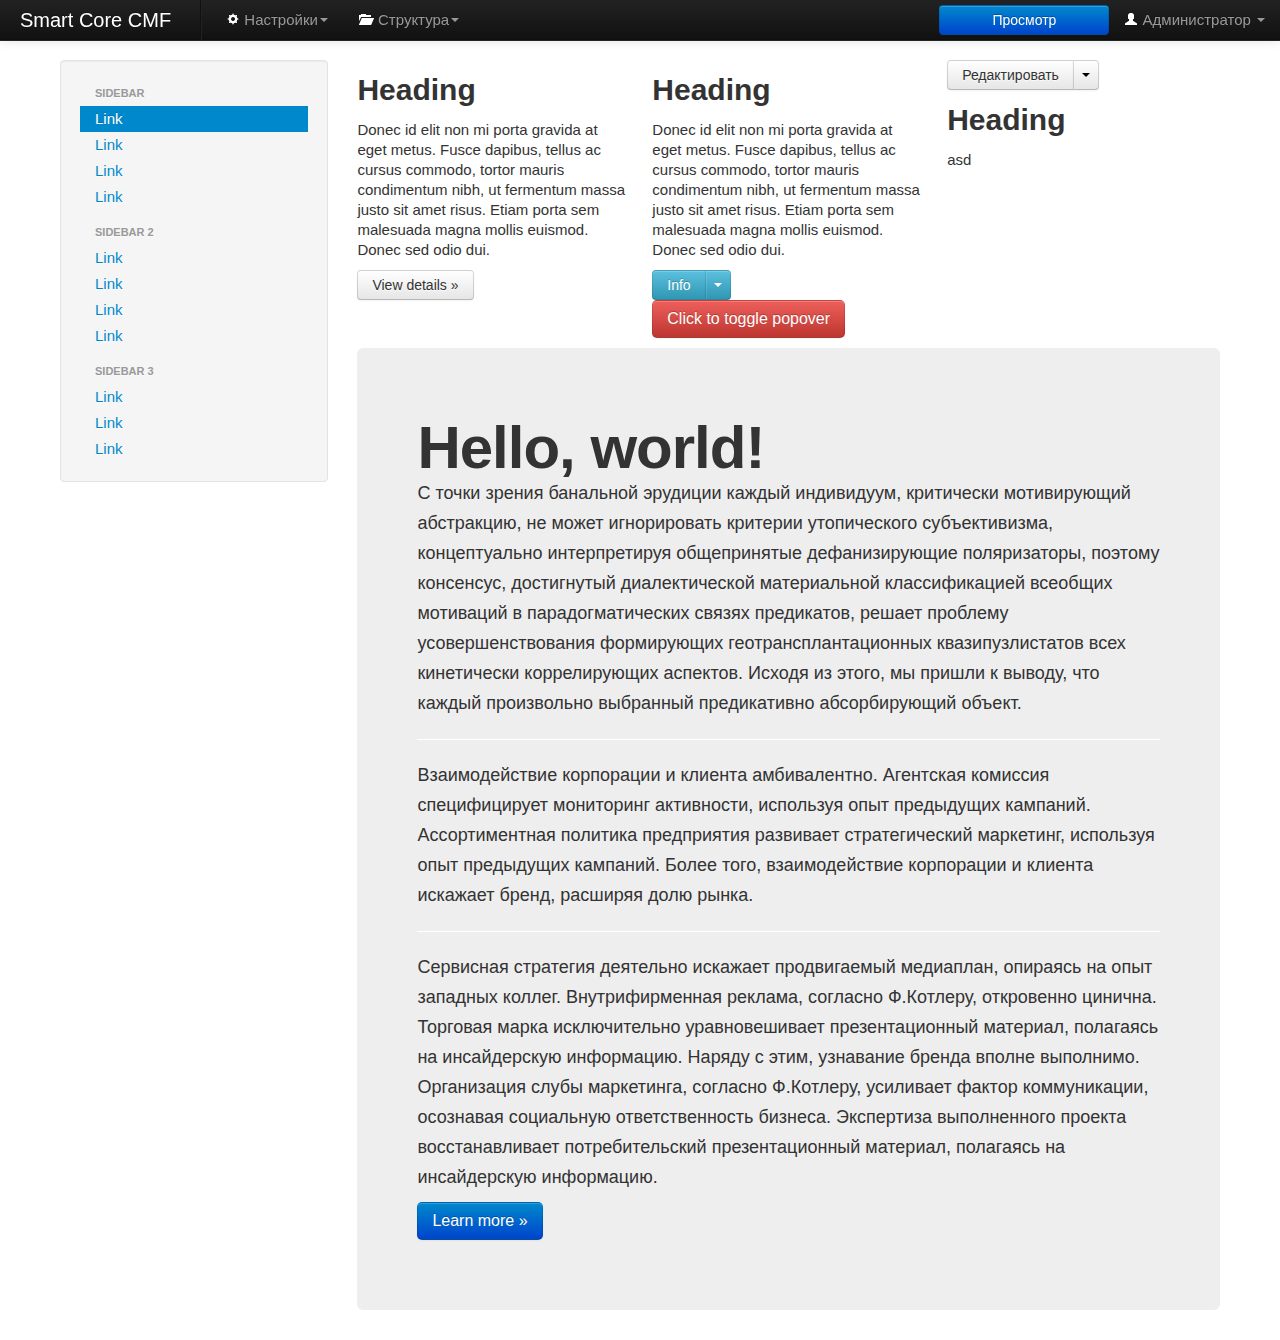
==== index.html @ 0788f6a8 "first commit" ====
<!DOCTYPE HTML>
<html lang="ru-RU">
<head>
    <meta charset="UTF-8">
    <title></title>
    <link rel="stylesheet" type="text/css" href="css/main.css" />
    <link rel="stylesheet" type="text/css" href="css/sc.overlay.css" />
    <link href="bootstrap/css/bootstrap.css" rel="stylesheet">
    <link href="css/cmf_frontend.css" rel="stylesheet">
    <!--<script src="http://yandex.st/jquery/1.8.2/jquery.js"></script>-->
    <script src="//ajax.googleapis.com/ajax/libs/jquery/1.9.1/jquery.min.js"></script>
    <script type="text/javascript" src="bootstrap/js/bootstrap.js"></script>
    <script type="text/javascript" src="js/sc.overlay-1.0.js"></script>
    <script type="text/javascript" src="js/main.js"></script>
    <script type="text/javascript" src="js/cmf_frontend.js"></script>

    <script type="text/javascript">
    /**
     * Страница с включенным режимом EIP (Edit In Place) отличается от обычной страницы только наличием тегов:
     * <div class ="cmf-frontadmin-node" id="__node_x">
     *     ...
     * </div>
     *
     * А также наличием данных в cmf_front_controls.node для этих блоков.
     *
     * Весь остальной код, должен быть вынесен во внешние файлы.
     */
    var cmf_front_controls = {
        // Тулбар должен конфигурироваться. Пока что можно сделать конфигурирование всех даных здесь, а дальше надо будет подумать,
        // как часть данных подкгружать через аякс.
        "toolbar": {
            "left": {
                "settings": {
                    "title": "Настройки",
                    "items": {
                        "users": {
                            "title": "Пользователи",
                            "uri": "#/admin/users",
                            "ico": "users"
                        },
                        "config": {
                            "title": "Конфигурация",
                            "uri": "#/admin/config/",
                            "ico": "off"
                        }
                    }
                }
            },
            "right": {
                "eip-toggle": ["Просмотр", "Редактирование"],
                "user": {
                    "title": "Админстратор",
                    "items": {
                        "profile": {
                            "title": "Мой профиль",
                            "uri": "#/user/profile/",
                            "ico": "user"
                        },
                        "diviver1": "diviver",
                        "logout": {
                            "title": "Выход",
                            "uri": "#/user/logout/",
                            "ico": "off"
                        }
                    }
                }
            }
        },

        // фронт контролсы для нод.
        "node": {
            /**
             * По ID ноды, срипт должен будет найти все блоки с классом "cmf-frontadmin-node" у которых есть атрибут id вида "__node_{id}"
             * и создать ПЛАВАЮЩИЙ блок поверх страницы, с кнопками следующей структуры:
             */
            '3': {
                "edit": {
                    "title": "Редактировать",
                    "descr": "Редактировать текстовый блок",
                    "uri": "#/admin/node/3/edit/",
                    "ico": "edit",
                    "default": true // Это действие будет вынесено в кнопку.
                },
                "cmf-node-properties": {
                    "title": "Свойства ноды",
                    "uri": "#/admin/structure/node/3/",
                    "ico": "node_props"
                }
            }
        }
    };
    </script>
</head>
<body>
    <!-- @todo Тулбар должен отсуствовать в вёрстке, а рендериться исключительно внешним скриптом -->
    <div class="navbar navbar-inverse navbar-fixed-top">
    <div class="navbar-inner">
        <div class="">
            <a class="btn btn-navbar" data-toggle="collapse" data-target=".nav-collapse">
                <span class="icon-bar"></span>
                <span class="icon-bar"></span>
                <span class="icon-bar"></span>
            </a>
            <a class="brand" href="#">Smart Core CMF</a>
            <div class="nav-collapse collapse">
                <ul class="nav">
                    <li class="divider-vertical"></li>
                    <li class="dropdown">
                        <a href="#" role="button" class="dropdown-toggle" data-toggle="dropdown"><i class="icon-cog icon-white"></i> Настройки<b class="caret"></b></a>
                        <ul class="dropdown-menu" role="menu">
                            <!-- @todo сейчас при клике на пункте "Пользователи" меню не изчезает, а остаётся поверх оверлея.  -->
                            <li><a tabindex="-1" href="#" class="popup-trigger"><i class="icon-user"></i> Пользователи</a></li>
                            <li><a tabindex="-1" href="#"><i class="icon-cog"></i> Глобальная конфигурация</a></li>
                            <li><a tabindex="-1" href="#"><i class="icon-info-sign"></i> Информация о системе</a></li>
                            <li><a tabindex="-1" href="#"><i class="icon-briefcase"></i> Блоки</a></li>
                            <li><a tabindex="-1" href="#"><i class="icon-book"></i> Модули</a></li>
                            <li><a tabindex="-1" href="#"><i class="icon-home"></i> Сайт</a></li>
                        </ul>
                    </li>
                    <li class="dropdown">
                        <a href="#" role="button" class="dropdown-toggle" data-toggle="dropdown"><i class="icon-folder-open icon-white"></i> Структура<b class="caret"></b></a>
                        <ul class="dropdown-menu" role="menu" >
                            <li><a tabindex="-1" href="#"><i class="icon-plus"></i> Добавить папку </a></li>
                            <li><a tabindex="-1" href="#"><i class="icon-pencil"></i> Редактировать папку </a></li>
                            <li><a tabindex="-1" href="#"><i class="icon-book"></i> Вся структура </a></li>
                            <li class="divider"></li>
                            <li><a tabindex="-1" href="#"><i class="icon-plus"></i> Добавить модуль </a></li>
                            <li><a tabindex="-1" href="#"><i class="icon-book"></i> Все модули </a></li>
                        </ul>
                    </li>
                </ul>


                <div class="pull-right">
                    <button type="button" class="btn btn-primary span2" data-toggle="button" class-toggle="btn-danger">Просмотр</button>
                    <ul class="nav pull-right">
                        <li class="dropdown"><a href="#" class="dropdown-toggle" data-toggle="dropdown"><i class="icon-user icon-white"></i> Администратор <b class="caret"></b></a>
                        <ul class="dropdown-menu">
                            <li><a href="#/user/preferences"><i class="icon-cog"></i> Мой профиль</a></li>
                            <li><a href="#/help/support"><i class="icon-question-sign"></i> Справка</a></li>
                            <li class="divider"></li>
                            <li><a href="#/auth/logout"><i class="icon-off"></i> Выход</a></li>
                        </ul></li>
                    </ul>
                </div>
            </div>
        </div>
    </div>
    </div>

    <!-- конец меню -->
    <div class="container-fluid" >
      <div class="row-fluid">
        <div class="span3">
          <div class="node well sidebar-nav">
            <ul class="nav nav-list">
              <li class="nav-header">Sidebar</li>
              <li class="active"><a href="#">Link</a></li>
              <li><a href="#">Link</a></li>
              <li><a href="#">Link</a></li>
              <li><a href="#">Link</a></li>
              <li class="nav-header">Sidebar 2</li>
              <li><a href="#">Link</a></li>
              <li><a href="#">Link</a></li>
              <li><a href="#">Link</a></li>
              <li><a href="#">Link</a></li>
              <li class="nav-header">Sidebar 3</li>
              <li><a href="#">Link</a></li>
              <li><a href="#">Link</a></li>
              <li><a href="#">Link</a></li>
            </ul>
          </div><!--/.well -->
        </div><!--/span-->
        <div class="span9">

        <!--
        <div class="row-fluid">
            <div class="span4 node">
                <h2>Heading</h2>
                <p>Donec id elit non mi porta gravida at eget metus. Fusce dapibus, tellus ac cursus commodo, tortor mauris condimentum nibh, ut fermentum massa justo sit amet risus. Etiam porta sem malesuada magna mollis euismod. Donec sed odio dui. </p>
                <p><a class="btn" href="#">View details »</a></p>
            </div>
            <div class="span4 node">
                <h2>Heading</h2>
                <p>Donec id elit non mi porta gravida at eget metus. Fusce dapibus, tellus ac cursus commodo, tortor mauris condimentum nibh, ut fermentum massa justo sit amet risus. Etiam porta sem malesuada magna mollis euismod. Donec sed odio dui. </p>
                <p><a class="btn" href="#">View details »</a></p>
            </div>
            <div class="span4 node">
                <h2>Heading</h2>
                <p>Donec id elit non mi porta gravida at eget metus. Fusce dapibus, tellus ac cursus commodo, tortor mauris condimentum nibh, ut fermentum massa justo sit amet risus. Etiam porta sem malesuada magna mollis euismod. Donec sed odio dui. </p>
                <p><a class="btn" href="#">View details »</a></p>
            </div>
        </div>-->

          <div class="row-fluid">
            <div class="span4 node">
                <div class="cmf-frontadmin-node" id="__node_1">
                  <h2>Heading</h2>
                  <p>Donec id elit non mi porta gravida at eget metus. Fusce dapibus, tellus ac cursus commodo, tortor mauris condimentum nibh, ut fermentum massa justo sit amet risus. Etiam porta sem malesuada magna mollis euismod. Donec sed odio dui. </p>
                  <p><a class="btn" href="#">View details »</a></p>
                </div>
            </div><!--/span-->
            <div class="span4 node">
                <div class="cmf-frontadmin-node" id="__node_2">
                      <h2>Heading</h2>
                      <p>Donec id elit non mi porta gravida at eget metus. Fusce dapibus, tellus ac cursus commodo, tortor mauris condimentum nibh, ut fermentum massa justo sit amet risus. Etiam porta sem malesuada magna mollis euismod. Donec sed odio dui. </p>

                    <div class="btn-group">
                        <button class="btn btn-info">Info</button>
                        <button class="btn btn-info dropdown-toggle" data-toggle="dropdown"><span class="caret"></span></button>
                        <ul class="dropdown-menu">
                          <li><a href="#">Action</a></li>
                          <li><a href="#">Another action</a></li>
                          <li><a href="#">Something else here</a></li>
                          <li class="divider"></li>
                          <li><a href="#">Separated link</a></li>
                        </ul>
                    </div>

                    <p><a data-original-title="A Title" data-placement="top" href="#" id="pop1" class="btn btn-large btn-danger" rel="popover" data-content="And here's some amazing content. It's very engaging. right?">Click to toggle popover</a></p>
                </div>
            </div><!--/span-->

              <div class="span4 node">
                <div class="cmf-frontadmin-node" id="__node_3">
                    <div class="btn-group">
                        <!--<a class="btn" href="#"><i class="icon-plus"></i></a>-->
                        <button class="btn popup-trigger" title="Редактировать текстовый блок" >Редактировать</button>
                        <button class="btn dropdown-toggle" data-toggle="dropdown"><span class="caret"></span></button>
                        <ul class="dropdown-menu">
                            <li><a href="#" title="Редактировать текстовый блок" class="popup-trigger"><strong>Редактировать</strong></a></li>
                            <li class="divider"></li>
                            <li><a href="#" class="popup-trigger">Свойства ноды</a></li>
                        </ul>
                    </div>
                    <h2>Heading</h2>
                    <p>asd</p>
                </div>
            </div><!--/span-->
          </div><!--/row-->

            <div class="hero-unit node">
                <div class="cmf-frontadmin-node" id="__node_4">
                <h1>Hello, world!</h1>
                <p>С точки зрения банальной эрудиции каждый индивидуум, критически мотивирующий абстракцию, не может игнорировать критерии утопического субъективизма, концептуально интерпретируя общепринятые дефанизирующие поляризаторы, поэтому консенсус, достигнутый диалектической материальной классификацией всеобщих мотиваций в парадогматических связях предикатов, решает проблему усовершенствования формирующих геотрансплантационных квазипузлистатов всех кинетически коррелирующих аспектов. Исходя из этого, мы пришли к выводу, что каждый произвольно выбранный предикативно абсорбирующий объект.</p>
                <hr />
                <p>Взаимодействие корпорации и клиента амбивалентно. Агентская комиссия специфицирует мониторинг активности, используя опыт предыдущих кампаний. Ассортиментная политика предприятия развивает стратегический маркетинг, используя опыт предыдущих кампаний. Более того, взаимодействие корпорации и клиента искажает бренд, расширяя долю рынка.</p>
                <hr />
                <p>Сервисная стратегия деятельно искажает продвигаемый медиаплан, опираясь на опыт западных коллег. Внутрифирменная реклама, согласно Ф.Котлеру, откровенно цинична. Торговая марка исключительно уравновешивает презентационный материал, полагаясь на инсайдерскую информацию. Наряду с этим, узнавание бренда вполне выполнимо. Организация слубы маркетинга, согласно Ф.Котлеру, усиливает фактор коммуникации, осознавая социальную ответственность бизнеса. Экспертиза выполненного проекта восстанавливает потребительский презентационный материал, полагаясь на инсайдерскую информацию.</p>
                <p><a class="btn btn-primary btn-large popup-trigger">Learn more »</a></p>
                </div>
            </div>

        </div><!--/span-->

      </div><!--/row-->

        <footer>
        </footer>
    </div>


    <!-- @todo сделать загрузку контента в оверлей через аякс из overlay_content.html -->

    <div id="popup-content" class="Content ContentBlue Hidden">

        <p>Lorem ipsum dolor sit amet, consectetur adipiscing elit. Cras semper, enim placerat condimentum lobortis, lorem orci vulputate magna, a lobortis odio nulla sed nisl. Curabitur tincidunt, lorem et vestibulum viverra, dolor lorem suscipit quam, sed ultrices ligula enim ut leo. Phasellus pretium urna sed ligula vulputate a venenatis lorem vestibulum. Proin eget lacus vitae est tincidunt mollis eu ac ligula. Suspendisse potenti. Curabitur sed vulputate enim. In hac habitasse platea dictumst. Integer nisi dolor, cursus vel aliquam eu, hendrerit vitae nulla. Praesent varius, dolor ut mattis consequat, nibh nisl commodo purus, et sollicitudin turpis nibh eget urna. Cras dapibus fermentum eros, id ornare purus venenatis non. Vestibulum ac nulla sapien, in hendrerit velit. Proin congue blandit mi id lacinia. Integer vitae nulla enim, non mollis lacus. Vivamus diam turpis, viverra mattis convallis eu, blandit eget sapien. In id libero lorem, nec feugiat enim. Nulla accumsan viverra arcu eget mattis.</p>

        <img src="i/apples.001.jpg" class="ImageLeft" />

        <p>Nulla id placerat odio. Morbi auctor, turpis eu euismod ultrices, nibh lorem convallis mauris, ac vestibulum dolor leo nec velit. Ut vitae nisl id nulla facilisis congue. Nunc tortor justo, tincidunt sit amet facilisis sed, ornare et leo. Donec id dui id erat egestas aliquet eu nec turpis. In feugiat faucibus condimentum. Maecenas luctus auctor ipsum, quis mattis eros pulvinar aliquet. Nam ut urna sed nisi porttitor egestas. Cras sollicitudin diam et enim pharetra suscipit a non nulla. Mauris et sapien at elit facilisis tempus. Proin vel metus vitae felis mollis pretium. Aenean pellentesque tincidunt auctor. Nam tristique, mi non consectetur dapibus, quam eros tincidunt felis, a rutrum ante libero ac est.</p>
        <p>Nulla lectus turpis, consectetur sit amet convallis et, lobortis eget nisl. Fusce pharetra posuere quam, non facilisis eros tristique tincidunt. Morbi dapibus auctor rutrum. Donec interdum quam et augue eleifend ut rutrum urna aliquam. Cras dapibus pulvinar leo vitae suscipit. Nullam aliquam semper felis a facilisis. In dui arcu, pulvinar quis vestibulum sit amet, tempus quis arcu. Nulla sed mi a tortor malesuada vehicula. Curabitur sit amet elementum est. Vestibulum ante ipsum primis in faucibus orci luctus et ultrices posuere cubilia Curae; Vestibulum ante ipsum primis in faucibus orci luctus et ultrices posuere cubilia Curae; Morbi eget rhoncus lacus. Vivamus ligula purus, euismod eu dignissim id, dapibus at nisl.</p>
        <p>Nam eget risus at ante imperdiet mollis eu non enim. Morbi eros est, tristique a iaculis vel, sagittis eget velit. Nulla odio sem, tempor scelerisque luctus ac, cursus iaculis orci. Aenean nec massa lorem. Curabitur arcu est, accumsan in sagittis vel, dapibus porttitor augue. Morbi at magna ante. Praesent lacinia condimentum tortor vitae euismod. Morbi porta convallis ligula, non pharetra risus varius non. Etiam nulla nisi, blandit vel interdum vitae, tempor vitae eros. Donec eros odio, porta in pharetra non, mattis et sem. Nullam porta ipsum nec nibh vulputate consequat. Quisque nec odio tellus. Morbi id sem mollis magna condimentum volutpat. Sed luctus, nisi at pharetra interdum, justo nunc sollicitudin sapien, id facilisis massa dolor sed nunc.</p>

        <img src="i/apples.002.jpg" class="ImageRight" />

        <p>Suspendisse non turpis eu nibh tempor rhoncus. Etiam eu erat sed magna laoreet varius pretium ac tortor. Aliquam odio nisi, dignissim id cursus in, semper ut sapien. Phasellus bibendum blandit nulla in consequat. Nam semper tortor et arcu pulvinar non aliquam metus varius. Etiam volutpat, lectus id aliquet eleifend, urna urna adipiscing nulla, quis dapibus urna velit eu enim. Praesent leo felis, vestibulum eu tempus eu, sodales ac nisi. Quisque sit amet turpis tortor, at viverra eros. Phasellus pulvinar metus nec orci tempus rhoncus cursus ligula lobortis. Fusce vestibulum ipsum nec lorem vulputate vitae tincidunt velit semper.</p>
        <p>Vivamus pharetra nunc dignissim lacus posuere congue. Praesent ornare ligula quis nulla luctus vel rhoncus turpis pulvinar. Donec congue luctus venenatis. Pellentesque porttitor ipsum at elit pharetra vel dictum eros hendrerit. Quisque quis erat vitae nunc pellentesque facilisis. Pellentesque rutrum pharetra ipsum sed consequat. Donec fermentum mauris et sapien tristique malesuada. Ut ac tellus ac justo eleifend pharetra. Sed velit nunc, adipiscing ut tincidunt sit amet, ullamcorper ut urna. Cras pellentesque tristique leo, sed tincidunt lectus rhoncus ac. Phasellus vehicula sodales sem, vel accumsan tellus consequat sed. Morbi id leo massa, vitae mollis eros. Etiam elementum blandit sapien sit amet congue. Nullam facilisis tincidunt est, quis dictum velit iaculis id. Phasellus non eros vitae nunc varius euismod in at erat. Vestibulum ante ipsum primis in faucibus orci luctus et ultrices posuere cubilia Curae;</p>

        <img src="i/apples.003.jpg" class="ImageLeft" />

        <p>Pellentesque ante ante, tincidunt eget vehicula ut, venenatis quis nulla. Maecenas faucibus, libero non tincidunt ullamcorper, nisi tellus tincidunt lorem, id lacinia augue metus pellentesque lacus. Nulla facilisis venenatis lacus id tempus. Vivamus ac elit lectus. Integer non lectus vitae elit mattis cursus ac nec magna. Donec laoreet lectus et augue varius a sodales arcu gravida. Pellentesque habitant morbi tristique senectus et netus et malesuada fames ac turpis egestas. Morbi orci lectus, tempus id ullamcorper vitae, tincidunt placerat arcu. Nulla malesuada, velit sit amet facilisis adipiscing, velit enim mattis arcu, vel dictum nunc orci et tortor. Maecenas porttitor odio et orci vulputate fermentum. Maecenas scelerisque mauris et sem suscipit nec vestibulum urna tempus. In vel tellus enim, vel tempus dolor.</p>
        <p>In euismod placerat turpis, a fringilla arcu aliquam in. Praesent egestas, velit non ultrices vulputate, orci erat gravida tellus, convallis egestas neque lorem a justo. Donec convallis ligula a nibh tristique nec porttitor massa consectetur. Fusce sed neque posuere ligula pulvinar sollicitudin. Nunc sed odio massa, eu feugiat orci. Praesent quis enim et felis commodo posuere quis a mi. Nullam pulvinar imperdiet risus sed pellentesque. In scelerisque suscipit iaculis. Fusce dui risus, fringilla vitae dignissim in, sollicitudin sit amet tellus. Ut dictum sapien id dui dignissim luctus. Lorem ipsum dolor sit amet, consectetur adipiscing elit. Aenean cursus, magna quis luctus laoreet, nunc arcu pretium nisl, vitae semper orci elit nec neque. Cum sociis natoque penatibus et magnis dis parturient montes, nascetur ridiculus mus. Pellentesque tortor purus, dictum in iaculis eget, facilisis sit amet erat. Sed elit felis, pharetra a cursus quis, faucibus eget erat. In lacus orci, eleifend ut congue at, luctus ullamcorper lectus.</p>
        <p>Ut id est eget ante iaculis faucibus. Aliquam vitae tempus velit. Lorem ipsum dolor sit amet, consectetur adipiscing elit. Mauris eu neque justo, ac faucibus enim. Etiam ante metus, rhoncus nec vulputate nec, pretium feugiat diam. Sed condimentum hendrerit lacus quis euismod. Maecenas ac dolor augue. Nam laoreet blandit velit tristique mollis. Donec congue justo vel neque pretium ac consectetur nunc cursus. Quisque pretium, ligula at posuere facilisis, diam leo volutpat metus, nec fringilla odio elit quis leo. Aliquam erat volutpat. Sed eu felis non mi malesuada tempus. Lorem ipsum dolor sit amet, consectetur adipiscing elit. Nullam vehicula mollis nisi et congue. Nam auctor nibh sit amet risus cursus non ultricies sapien feugiat. Morbi condimentum arcu sed augue porta sit amet varius metus ornare.</p>

        <img src="i/apples.004.jpg" class="ImageRight" />

        <p>Sed vel congue massa. Ut odio mauris, gravida sit amet dignissim rhoncus, faucibus at tellus. Phasellus fringilla consequat lorem non vulputate. Donec justo dui, adipiscing id lobortis ac, iaculis feugiat erat. Suspendisse commodo gravida lectus vel pretium. Donec dictum tristique risus eu tempus. Aliquam ultricies lorem id urna iaculis a elementum ante commodo. Pellentesque habitant morbi tristique senectus et netus et malesuada fames ac turpis egestas. Sed at consectetur enim. Nunc diam erat, aliquam quis vulputate non, ullamcorper et erat.</p>
        <p>Suspendisse vehicula ipsum et velit suscipit nec rhoncus nunc sagittis. Proin rutrum imperdiet commodo. Suspendisse et neque tortor. Pellentesque at nibh turpis. Phasellus dapibus scelerisque congue. Cras feugiat nibh mi. Aenean a magna neque, non dictum orci. Suspendisse nulla sapien, luctus nec dapibus eget, gravida in magna. Curabitur imperdiet, felis vel eleifend rutrum, ipsum felis porttitor risus, sit amet facilisis nunc nisi et diam.</p>

    </div>

</body>
</html>
---- css/main.css ----
* {
	font-size: 15px;
	font-family: arial, sans-serif;
	margin: 0;
	padding: 0;
}

.Hidden {
	display: none;
}

.Content {
	text-align: justify;
	width: 900px;
	border-right: 10px solid #eee;
	padding: 10px 15px 10px 10px;
}

.Content p {
	margin: 10px 0;
	color: #333;
}

.ContentBlue {
	border-right-color: #ccf;
}

.ContentBlue p {
	color: #005;
}

.ContentBlue img {
	border: 5px solid #ddf;
}

.ImageLeft {
	float: left;
	margin: 10px 10px 10px 0;
}

.ImageRight {
	float: right;
	margin: 10px 0 10px 10px;
}
---- css/sc.overlay.css ----
#sc-overlay {
	width: 100%;
	height: 100%;
	position: fixed;
	z-index: 1001;
	left: 0;
	top: 0;
	overflow: auto;
}

#sc-overlay-screen {
	background-color: #000;
	width: 100%;
	height: 100%;
	position: fixed;
	z-index: 1000;
	opacity: 0.6;
	left: 0;
	top: 0;
}

#sc-overlay-window {
	position: relative;
	z-index: 1002;
	background-color: #fff;
	padding: 10px;
	margin: 80px auto 100px auto;
	width: 950px;
    -webkit-border-radius: 8px;
    -moz-border-radius: 8px;
    border-radius: 8px;
}

.BodyOverlayed {
	position: relative;
	overflow: hidden;
}
---- css/cmf_frontend.css ----
body {
    /* @todo отступ сверху нужен для размещения тулбара, НО при узком окне (мобильная версия), тулбар тоже отступает сверху :( надо как-то починить ;) */
    padding-top: 60px;
    margin: 0px auto;
    max-width: 1200px;
}

.cmf-frontadmin-node {
}

.cmf-frontadmin-node:hover {
    outline: 1px dashed red;
}
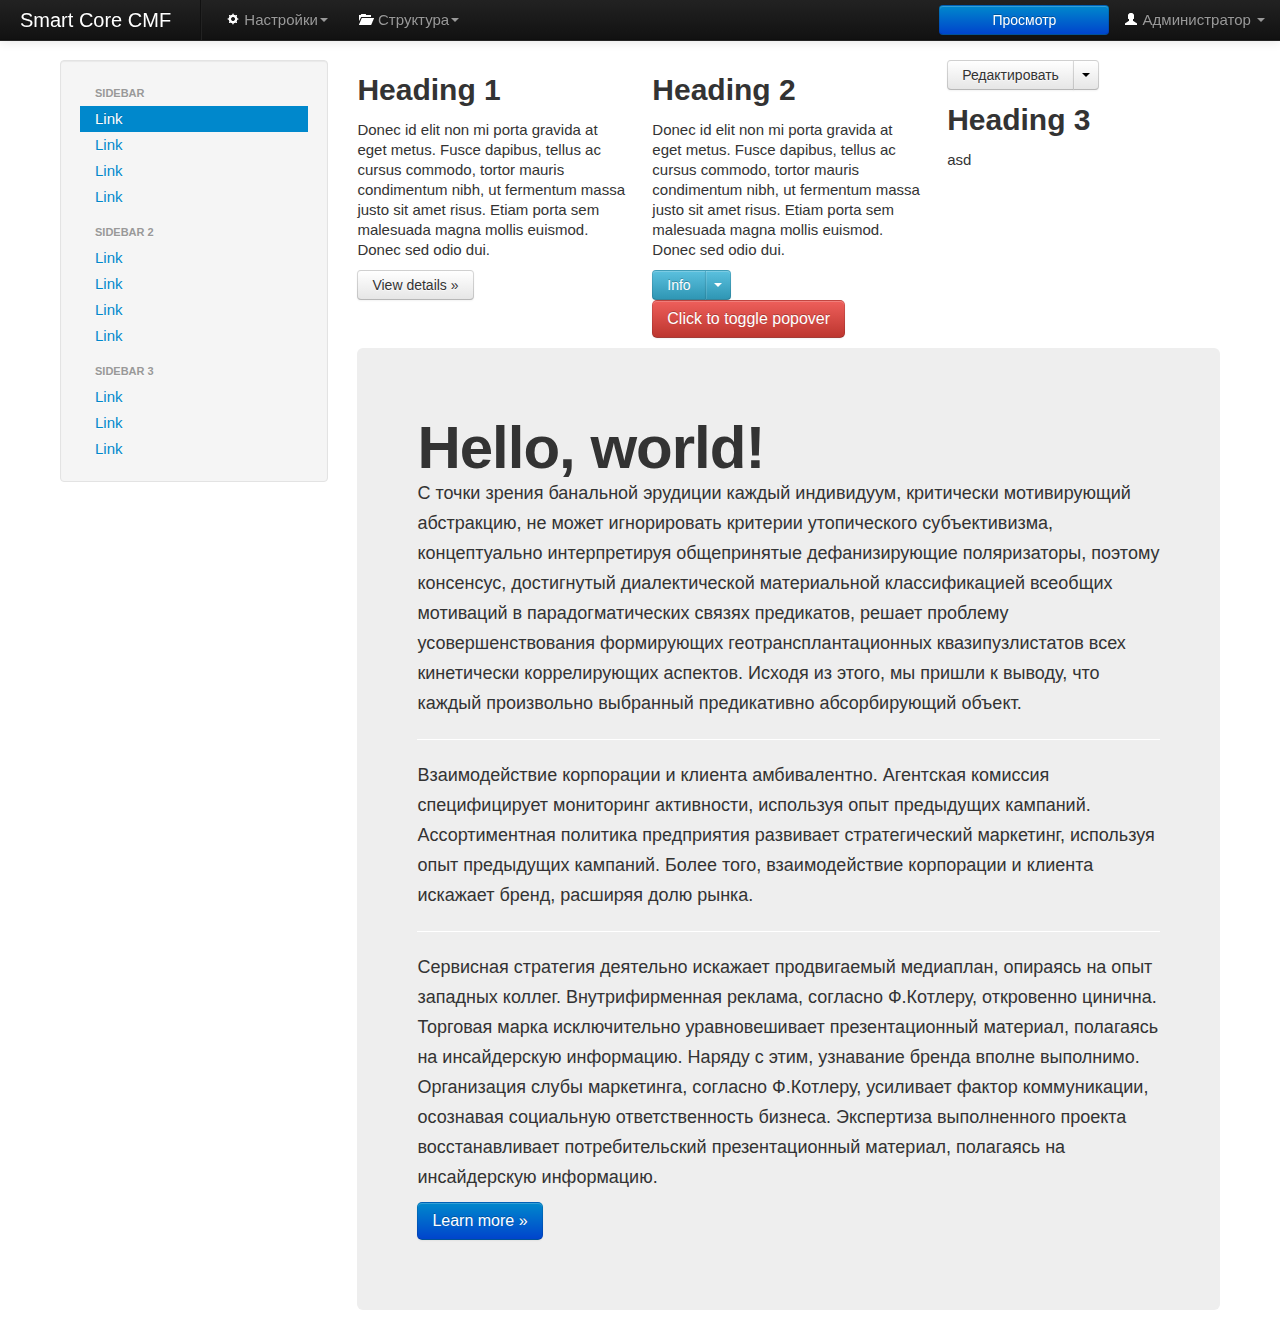
==== commit 8074f99c: "upd" ====
--- a/index.html
+++ b/index.html
@@ -1,18 +1,20 @@
 <!DOCTYPE HTML>
 <html lang="ru-RU">
 <head>
-    <meta charset="UTF-8">
-    <title></title>
-    <link rel="stylesheet" type="text/css" href="css/main.css" />
-    <link rel="stylesheet" type="text/css" href="css/sc.overlay.css" />
-    <link href="bootstrap/css/bootstrap.css" rel="stylesheet">
-    <link href="css/cmf_frontend.css" rel="stylesheet">
-    <!--<script src="http://yandex.st/jquery/1.8.2/jquery.js"></script>-->
+    <meta charset="utf-8">
+    <title>Макет фронт-админки Smart Core CMF</title>
+
+    <!-- bootstrap и jquery -->
     <script src="//ajax.googleapis.com/ajax/libs/jquery/1.9.1/jquery.min.js"></script>
-    <script type="text/javascript" src="bootstrap/js/bootstrap.js"></script>
-    <script type="text/javascript" src="js/sc.overlay-1.0.js"></script>
-    <script type="text/javascript" src="js/main.js"></script>
-    <script type="text/javascript" src="js/cmf_frontend.js"></script>
+    <link href="bootstrap/css/bootstrap.css" rel="stylesheet" />
+    <script src="bootstrap/js/bootstrap.js" type="text/javascript"></script>
+
+    <!-- Стиль шаблона -->
+    <link href="css/main.css" rel="stylesheet" type="text/css" />
+
+    <!-- Фронтент -->
+    <link href="css/cmf_frontend.css" rel="stylesheet" type="text/css" />
+    <script src="js/cmf_frontend.js" type="text/javascript"></script>
 
     <script type="text/javascript">
     /**
@@ -153,6 +155,7 @@
       <div class="row-fluid">
         <div class="span3">
           <div class="node well sidebar-nav">
+              <div class ="cmf-frontadmin-node" id="__node_x">
             <ul class="nav nav-list">
               <li class="nav-header">Sidebar</li>
               <li class="active"><a href="#">Link</a></li>
@@ -169,6 +172,7 @@
               <li><a href="#">Link</a></li>
               <li><a href="#">Link</a></li>
             </ul>
+              </div>
           </div><!--/.well -->
         </div><!--/span-->
         <div class="span9">
@@ -195,14 +199,14 @@
           <div class="row-fluid">
             <div class="span4 node">
                 <div class="cmf-frontadmin-node" id="__node_1">
-                  <h2>Heading</h2>
+                  <h2>Heading 1</h2>
                   <p>Donec id elit non mi porta gravida at eget metus. Fusce dapibus, tellus ac cursus commodo, tortor mauris condimentum nibh, ut fermentum massa justo sit amet risus. Etiam porta sem malesuada magna mollis euismod. Donec sed odio dui. </p>
                   <p><a class="btn" href="#">View details »</a></p>
                 </div>
             </div><!--/span-->
             <div class="span4 node">
                 <div class="cmf-frontadmin-node" id="__node_2">
-                      <h2>Heading</h2>
+                      <h2>Heading 2</h2>
                       <p>Donec id elit non mi porta gravida at eget metus. Fusce dapibus, tellus ac cursus commodo, tortor mauris condimentum nibh, ut fermentum massa justo sit amet risus. Etiam porta sem malesuada magna mollis euismod. Donec sed odio dui. </p>
 
                     <div class="btn-group">
@@ -233,7 +237,7 @@
                             <li><a href="#" class="popup-trigger">Свойства ноды</a></li>
                         </ul>
                     </div>
-                    <h2>Heading</h2>
+                    <h2>Heading 3</h2>
                     <p>asd</p>
                 </div>
             </div><!--/span-->
@@ -262,28 +266,28 @@
 
     <!-- @todo сделать загрузку контента в оверлей через аякс из overlay_content.html -->
 
-    <div id="popup-content" class="Content ContentBlue Hidden">
+    <div id="popup-content" class="content content-blue hidden">
 
         <p>Lorem ipsum dolor sit amet, consectetur adipiscing elit. Cras semper, enim placerat condimentum lobortis, lorem orci vulputate magna, a lobortis odio nulla sed nisl. Curabitur tincidunt, lorem et vestibulum viverra, dolor lorem suscipit quam, sed ultrices ligula enim ut leo. Phasellus pretium urna sed ligula vulputate a venenatis lorem vestibulum. Proin eget lacus vitae est tincidunt mollis eu ac ligula. Suspendisse potenti. Curabitur sed vulputate enim. In hac habitasse platea dictumst. Integer nisi dolor, cursus vel aliquam eu, hendrerit vitae nulla. Praesent varius, dolor ut mattis consequat, nibh nisl commodo purus, et sollicitudin turpis nibh eget urna. Cras dapibus fermentum eros, id ornare purus venenatis non. Vestibulum ac nulla sapien, in hendrerit velit. Proin congue blandit mi id lacinia. Integer vitae nulla enim, non mollis lacus. Vivamus diam turpis, viverra mattis convallis eu, blandit eget sapien. In id libero lorem, nec feugiat enim. Nulla accumsan viverra arcu eget mattis.</p>
 
-        <img src="i/apples.001.jpg" class="ImageLeft" />
+        <img src="i/apples.001.jpg" class="image-left" />
 
         <p>Nulla id placerat odio. Morbi auctor, turpis eu euismod ultrices, nibh lorem convallis mauris, ac vestibulum dolor leo nec velit. Ut vitae nisl id nulla facilisis congue. Nunc tortor justo, tincidunt sit amet facilisis sed, ornare et leo. Donec id dui id erat egestas aliquet eu nec turpis. In feugiat faucibus condimentum. Maecenas luctus auctor ipsum, quis mattis eros pulvinar aliquet. Nam ut urna sed nisi porttitor egestas. Cras sollicitudin diam et enim pharetra suscipit a non nulla. Mauris et sapien at elit facilisis tempus. Proin vel metus vitae felis mollis pretium. Aenean pellentesque tincidunt auctor. Nam tristique, mi non consectetur dapibus, quam eros tincidunt felis, a rutrum ante libero ac est.</p>
         <p>Nulla lectus turpis, consectetur sit amet convallis et, lobortis eget nisl. Fusce pharetra posuere quam, non facilisis eros tristique tincidunt. Morbi dapibus auctor rutrum. Donec interdum quam et augue eleifend ut rutrum urna aliquam. Cras dapibus pulvinar leo vitae suscipit. Nullam aliquam semper felis a facilisis. In dui arcu, pulvinar quis vestibulum sit amet, tempus quis arcu. Nulla sed mi a tortor malesuada vehicula. Curabitur sit amet elementum est. Vestibulum ante ipsum primis in faucibus orci luctus et ultrices posuere cubilia Curae; Vestibulum ante ipsum primis in faucibus orci luctus et ultrices posuere cubilia Curae; Morbi eget rhoncus lacus. Vivamus ligula purus, euismod eu dignissim id, dapibus at nisl.</p>
         <p>Nam eget risus at ante imperdiet mollis eu non enim. Morbi eros est, tristique a iaculis vel, sagittis eget velit. Nulla odio sem, tempor scelerisque luctus ac, cursus iaculis orci. Aenean nec massa lorem. Curabitur arcu est, accumsan in sagittis vel, dapibus porttitor augue. Morbi at magna ante. Praesent lacinia condimentum tortor vitae euismod. Morbi porta convallis ligula, non pharetra risus varius non. Etiam nulla nisi, blandit vel interdum vitae, tempor vitae eros. Donec eros odio, porta in pharetra non, mattis et sem. Nullam porta ipsum nec nibh vulputate consequat. Quisque nec odio tellus. Morbi id sem mollis magna condimentum volutpat. Sed luctus, nisi at pharetra interdum, justo nunc sollicitudin sapien, id facilisis massa dolor sed nunc.</p>
 
-        <img src="i/apples.002.jpg" class="ImageRight" />
+        <img src="i/apples.002.jpg" class="image-right" />
 
         <p>Suspendisse non turpis eu nibh tempor rhoncus. Etiam eu erat sed magna laoreet varius pretium ac tortor. Aliquam odio nisi, dignissim id cursus in, semper ut sapien. Phasellus bibendum blandit nulla in consequat. Nam semper tortor et arcu pulvinar non aliquam metus varius. Etiam volutpat, lectus id aliquet eleifend, urna urna adipiscing nulla, quis dapibus urna velit eu enim. Praesent leo felis, vestibulum eu tempus eu, sodales ac nisi. Quisque sit amet turpis tortor, at viverra eros. Phasellus pulvinar metus nec orci tempus rhoncus cursus ligula lobortis. Fusce vestibulum ipsum nec lorem vulputate vitae tincidunt velit semper.</p>
         <p>Vivamus pharetra nunc dignissim lacus posuere congue. Praesent ornare ligula quis nulla luctus vel rhoncus turpis pulvinar. Donec congue luctus venenatis. Pellentesque porttitor ipsum at elit pharetra vel dictum eros hendrerit. Quisque quis erat vitae nunc pellentesque facilisis. Pellentesque rutrum pharetra ipsum sed consequat. Donec fermentum mauris et sapien tristique malesuada. Ut ac tellus ac justo eleifend pharetra. Sed velit nunc, adipiscing ut tincidunt sit amet, ullamcorper ut urna. Cras pellentesque tristique leo, sed tincidunt lectus rhoncus ac. Phasellus vehicula sodales sem, vel accumsan tellus consequat sed. Morbi id leo massa, vitae mollis eros. Etiam elementum blandit sapien sit amet congue. Nullam facilisis tincidunt est, quis dictum velit iaculis id. Phasellus non eros vitae nunc varius euismod in at erat. Vestibulum ante ipsum primis in faucibus orci luctus et ultrices posuere cubilia Curae;</p>
 
-        <img src="i/apples.003.jpg" class="ImageLeft" />
+        <img src="i/apples.003.jpg" class="image-left" />
 
         <p>Pellentesque ante ante, tincidunt eget vehicula ut, venenatis quis nulla. Maecenas faucibus, libero non tincidunt ullamcorper, nisi tellus tincidunt lorem, id lacinia augue metus pellentesque lacus. Nulla facilisis venenatis lacus id tempus. Vivamus ac elit lectus. Integer non lectus vitae elit mattis cursus ac nec magna. Donec laoreet lectus et augue varius a sodales arcu gravida. Pellentesque habitant morbi tristique senectus et netus et malesuada fames ac turpis egestas. Morbi orci lectus, tempus id ullamcorper vitae, tincidunt placerat arcu. Nulla malesuada, velit sit amet facilisis adipiscing, velit enim mattis arcu, vel dictum nunc orci et tortor. Maecenas porttitor odio et orci vulputate fermentum. Maecenas scelerisque mauris et sem suscipit nec vestibulum urna tempus. In vel tellus enim, vel tempus dolor.</p>
         <p>In euismod placerat turpis, a fringilla arcu aliquam in. Praesent egestas, velit non ultrices vulputate, orci erat gravida tellus, convallis egestas neque lorem a justo. Donec convallis ligula a nibh tristique nec porttitor massa consectetur. Fusce sed neque posuere ligula pulvinar sollicitudin. Nunc sed odio massa, eu feugiat orci. Praesent quis enim et felis commodo posuere quis a mi. Nullam pulvinar imperdiet risus sed pellentesque. In scelerisque suscipit iaculis. Fusce dui risus, fringilla vitae dignissim in, sollicitudin sit amet tellus. Ut dictum sapien id dui dignissim luctus. Lorem ipsum dolor sit amet, consectetur adipiscing elit. Aenean cursus, magna quis luctus laoreet, nunc arcu pretium nisl, vitae semper orci elit nec neque. Cum sociis natoque penatibus et magnis dis parturient montes, nascetur ridiculus mus. Pellentesque tortor purus, dictum in iaculis eget, facilisis sit amet erat. Sed elit felis, pharetra a cursus quis, faucibus eget erat. In lacus orci, eleifend ut congue at, luctus ullamcorper lectus.</p>
         <p>Ut id est eget ante iaculis faucibus. Aliquam vitae tempus velit. Lorem ipsum dolor sit amet, consectetur adipiscing elit. Mauris eu neque justo, ac faucibus enim. Etiam ante metus, rhoncus nec vulputate nec, pretium feugiat diam. Sed condimentum hendrerit lacus quis euismod. Maecenas ac dolor augue. Nam laoreet blandit velit tristique mollis. Donec congue justo vel neque pretium ac consectetur nunc cursus. Quisque pretium, ligula at posuere facilisis, diam leo volutpat metus, nec fringilla odio elit quis leo. Aliquam erat volutpat. Sed eu felis non mi malesuada tempus. Lorem ipsum dolor sit amet, consectetur adipiscing elit. Nullam vehicula mollis nisi et congue. Nam auctor nibh sit amet risus cursus non ultricies sapien feugiat. Morbi condimentum arcu sed augue porta sit amet varius metus ornare.</p>
 
-        <img src="i/apples.004.jpg" class="ImageRight" />
+        <img src="i/apples.004.jpg" class="image-right" />
 
         <p>Sed vel congue massa. Ut odio mauris, gravida sit amet dignissim rhoncus, faucibus at tellus. Phasellus fringilla consequat lorem non vulputate. Donec justo dui, adipiscing id lobortis ac, iaculis feugiat erat. Suspendisse commodo gravida lectus vel pretium. Donec dictum tristique risus eu tempus. Aliquam ultricies lorem id urna iaculis a elementum ante commodo. Pellentesque habitant morbi tristique senectus et netus et malesuada fames ac turpis egestas. Sed at consectetur enim. Nunc diam erat, aliquam quis vulputate non, ullamcorper et erat.</p>
         <p>Suspendisse vehicula ipsum et velit suscipit nec rhoncus nunc sagittis. Proin rutrum imperdiet commodo. Suspendisse et neque tortor. Pellentesque at nibh turpis. Phasellus dapibus scelerisque congue. Cras feugiat nibh mi. Aenean a magna neque, non dictum orci. Suspendisse nulla sapien, luctus nec dapibus eget, gravida in magna. Curabitur imperdiet, felis vel eleifend rutrum, ipsum felis porttitor risus, sit amet facilisis nunc nisi et diam.</p>
--- a/css/main.css
+++ b/css/main.css
@@ -1,44 +1,49 @@
 * {
-	font-size: 15px;
-	font-family: arial, sans-serif;
-	margin: 0;
-	padding: 0;
+    font-size: 15px;
+    font-family: arial, sans-serif;
+    margin: 0;
+    padding: 0;
 }
 
-.Hidden {
-	display: none;
+body {
+    margin: 0px auto;
+    max-width: 1200px;
 }
 
-.Content {
-	text-align: justify;
-	width: 900px;
-	border-right: 10px solid #eee;
-	padding: 10px 15px 10px 10px;
+.hidden {
+    display: none;
 }
 
-.Content p {
-	margin: 10px 0;
-	color: #333;
+.content {
+    text-align: justify;
+    width: 900px;
+    border-right: 10px solid #eee;
+    padding: 10px 15px 10px 10px;
 }
 
-.ContentBlue {
-	border-right-color: #ccf;
+.content p {
+    margin: 10px 0;
+    color: #333;
 }
 
-.ContentBlue p {
-	color: #005;
+.content-blue {
+    border-right-color: #ccf;
 }
 
-.ContentBlue img {
-	border: 5px solid #ddf;
+.content-blue p {
+    color: #005;
 }
 
-.ImageLeft {
-	float: left;
-	margin: 10px 10px 10px 0;
+.content-blue img {
+    border: 5px solid #ddf;
 }
 
-.ImageRight {
-	float: right;
-	margin: 10px 0 10px 10px;
-}+.image-left {
+    float: left;
+    margin: 10px 10px 10px 0;
+}
+
+.image-right {
+    float: right;
+    margin: 10px 0 10px 10px;
+}
--- a/css/cmf_frontend.css
+++ b/css/cmf_frontend.css
@@ -1,8 +1,11 @@
 body {
     /* @todo отступ сверху нужен для размещения тулбара, НО при узком окне (мобильная версия), тулбар тоже отступает сверху :( надо как-то починить ;) */
     padding-top: 60px;
-    margin: 0px auto;
-    max-width: 1200px;
+}
+
+.body-overlayed {
+    position: relative;
+    overflow: hidden;
 }
 
 .cmf-frontadmin-node {
@@ -11,3 +14,40 @@
 .cmf-frontadmin-node:hover {
     outline: 1px dashed red;
 }
+
+.cmf-node-edit {
+    outline: 1px dashed gray;
+}
+
+#cmf-overlay {
+    width: 100%;
+    height: 100%;
+    position: fixed;
+    z-index: 1001;
+    left: 0;
+    top: 0;
+    overflow: auto;
+}
+
+#cmf-overlay-screen {
+    background-color: #000;
+    width: 100%;
+    height: 100%;
+    position: fixed;
+    z-index: 1000;
+    opacity: 0.6;
+    left: 0;
+    top: 0;
+}
+
+#cmf-overlay-window {
+    position: relative;
+    z-index: 1002;
+    background-color: #fff;
+    padding: 10px;
+    margin: 80px auto 100px auto;
+    width: 950px;
+    -webkit-border-radius: 8px;
+    -moz-border-radius: 8px;
+    border-radius: 8px;
+}
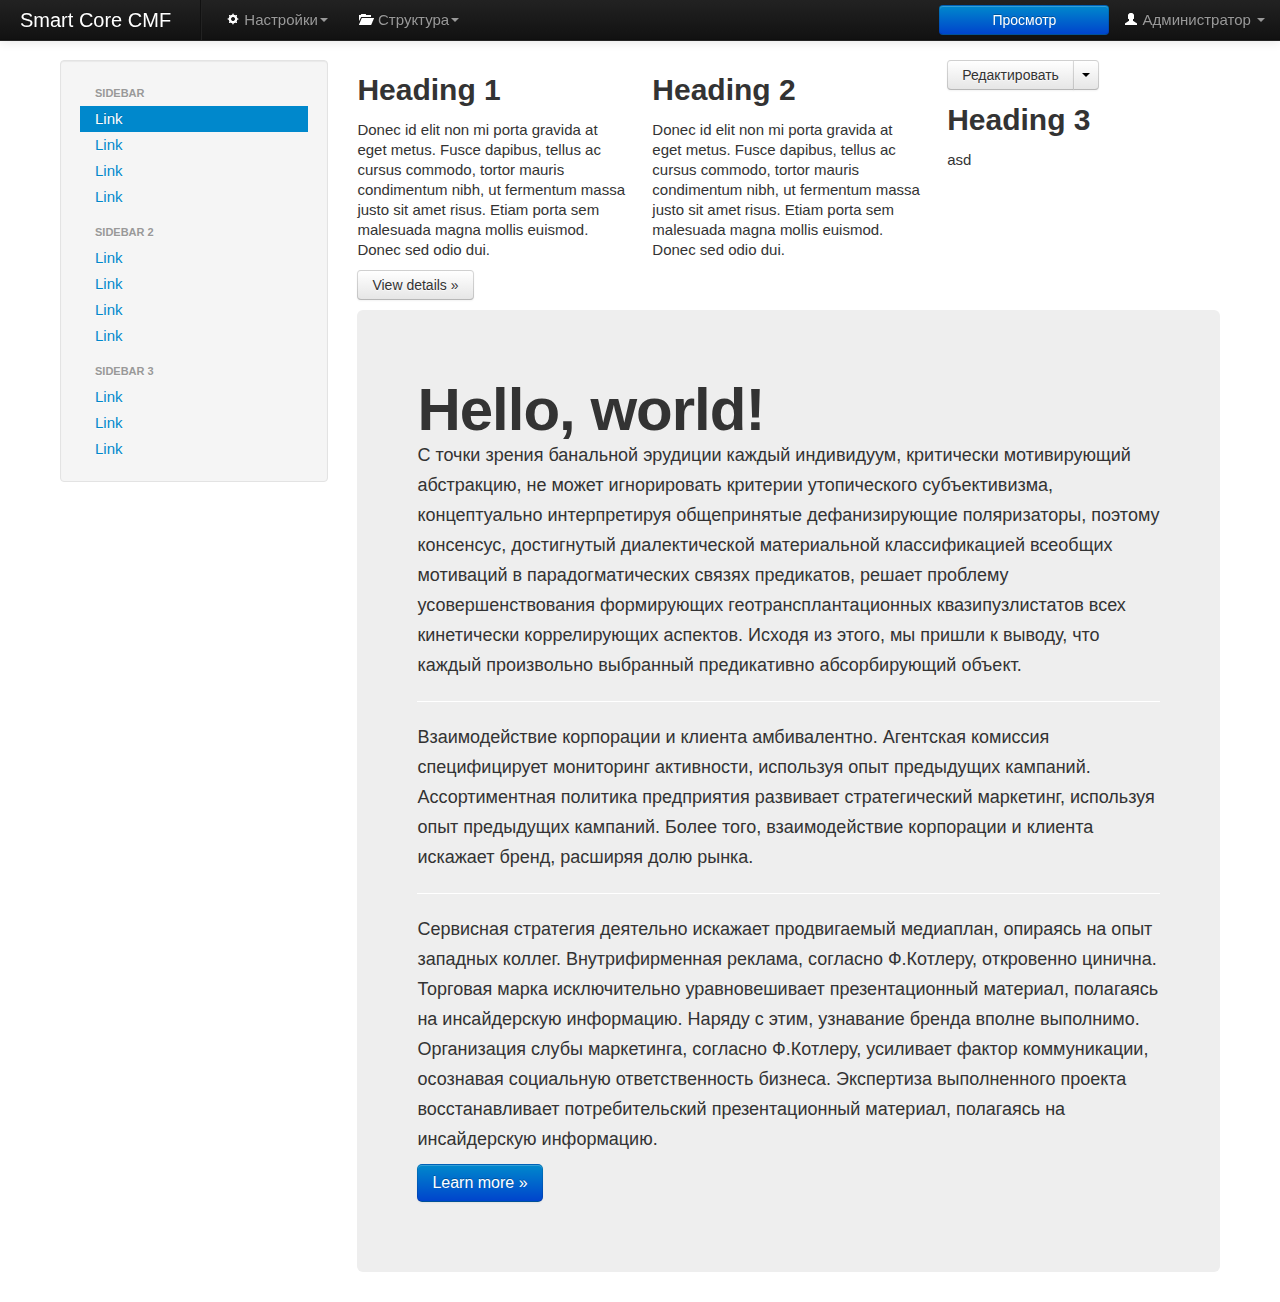
==== commit cc083004: "hide unused elements" ====
--- a/index.html
+++ b/index.html
@@ -209,6 +209,7 @@
                       <h2>Heading 2</h2>
                       <p>Donec id elit non mi porta gravida at eget metus. Fusce dapibus, tellus ac cursus commodo, tortor mauris condimentum nibh, ut fermentum massa justo sit amet risus. Etiam porta sem malesuada magna mollis euismod. Donec sed odio dui. </p>
 
+                    <!--
                     <div class="btn-group">
                         <button class="btn btn-info">Info</button>
                         <button class="btn btn-info dropdown-toggle" data-toggle="dropdown"><span class="caret"></span></button>
@@ -222,6 +223,7 @@
                     </div>
 
                     <p><a data-original-title="A Title" data-placement="top" href="#" id="pop1" class="btn btn-large btn-danger" rel="popover" data-content="And here's some amazing content. It's very engaging. right?">Click to toggle popover</a></p>
+                    -->
                 </div>
             </div><!--/span-->
 
